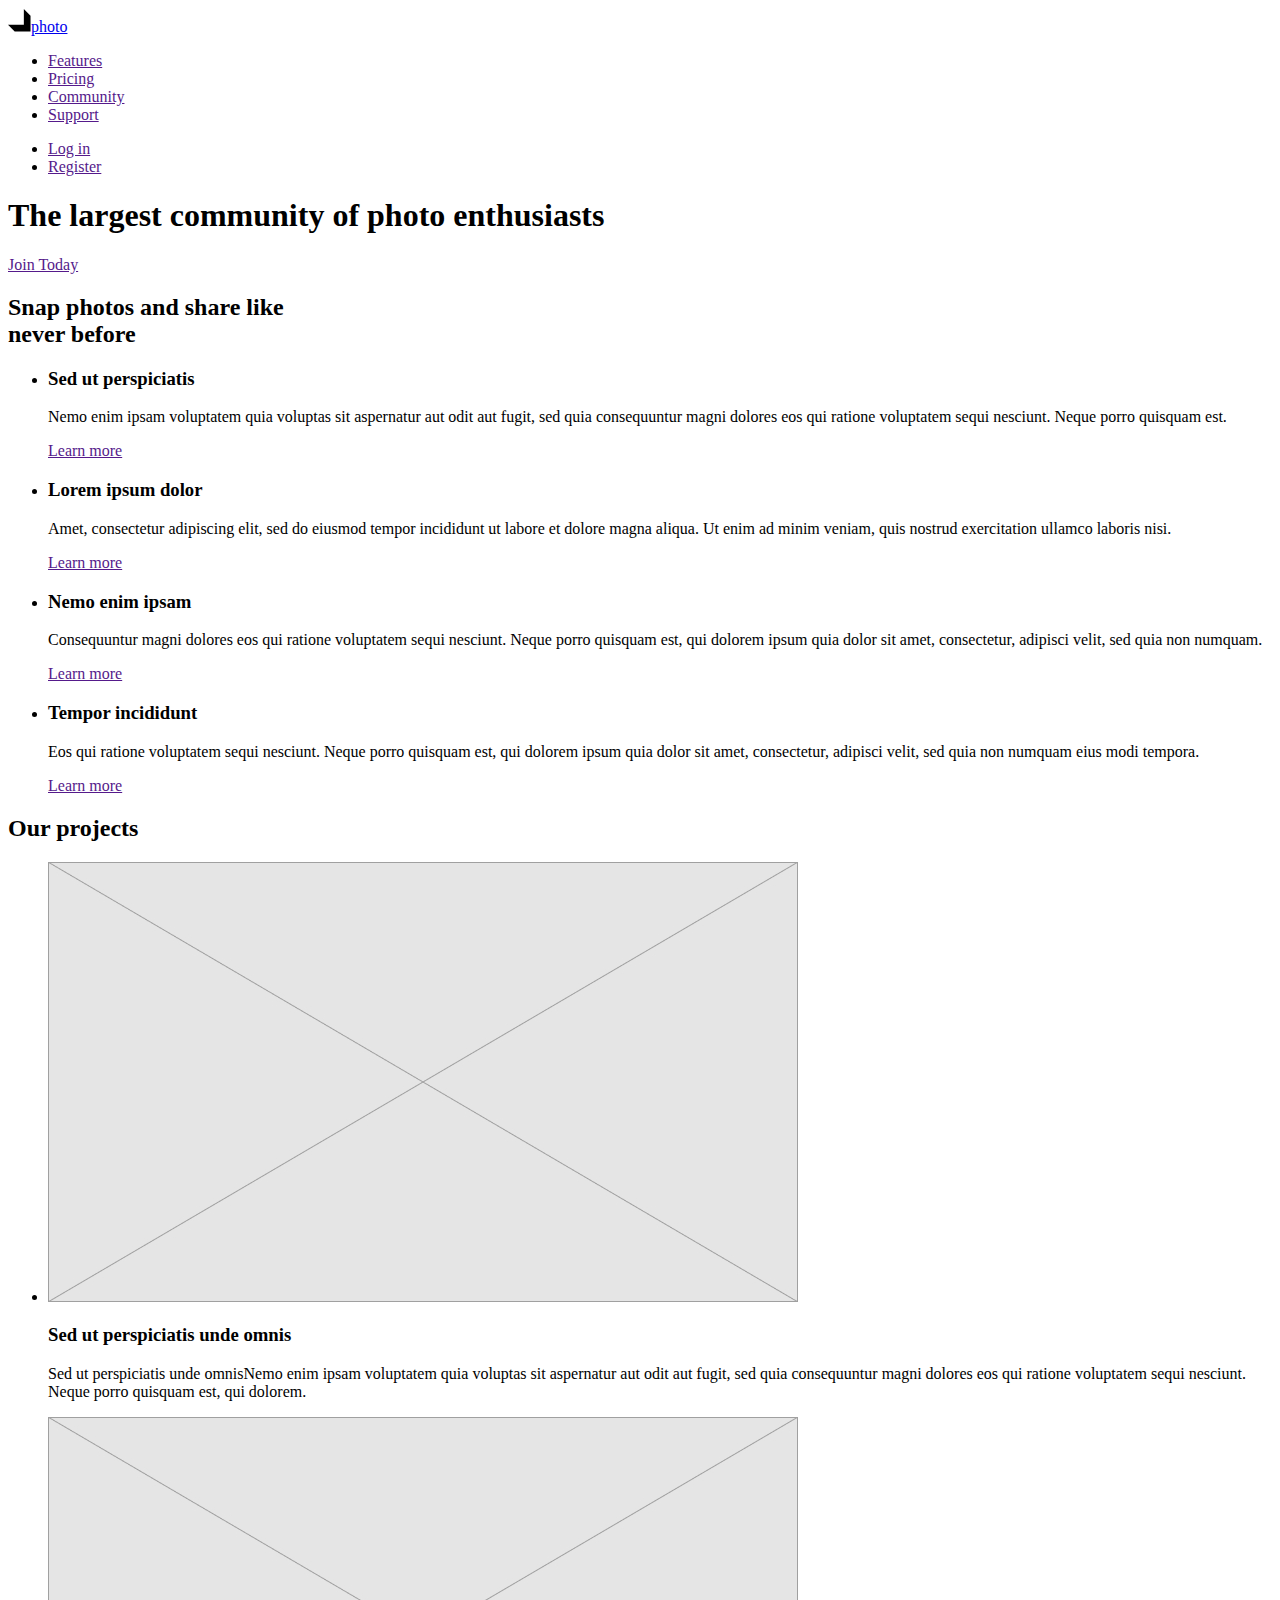
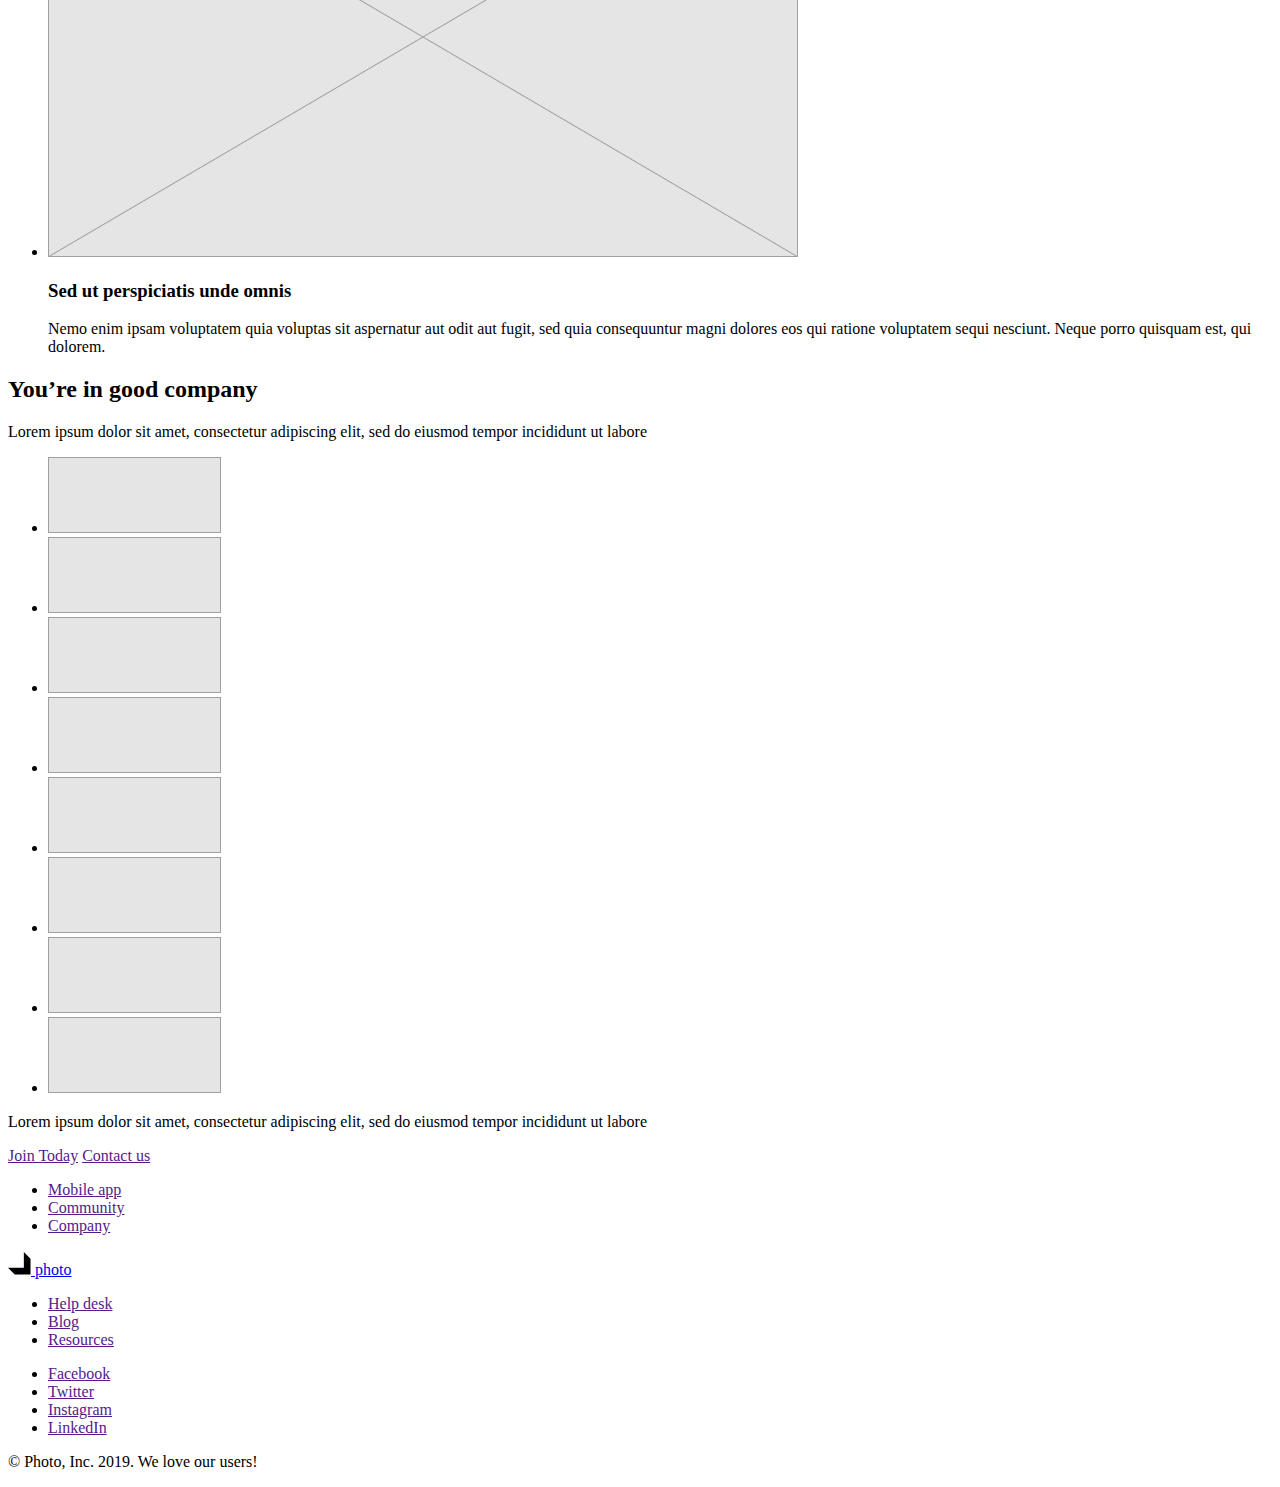
==== index.html @ 5317235e "html layout" ====
<!DOCTYPE html>
<html lang="en">
  <head>
    <meta charset="UTF-8" />
    <meta http-equiv="X-UA-Compatible" content="IE=edge" />
    <meta name="viewport" content="width=device-width, initial-scale=1.0" />
    <title>Document</title>
  </head>
  <body>
    <header>
      <a href="./index.html"><img src="./images/logo.svg" alt="" />photo</a>
      <nav>
        <ul>
          <li><a href="">Features</a></li>
          <li><a href="">Pricing</a></li>
          <li><a href="">Community</a></li>
          <li><a href="">Support</a></li>
        </ul>
        <ul>
          <li><a href="">Log in</a></li>
          <li><a href="">Register</a></li>
        </ul>
      </nav>
    </header>

    <main>
      <!--Hero-->
      <section>
        <h1>The largest community of photo enthusiasts</h1>
        <a href="">Join Today</a>
      </section>

      <!--Advantages-->
      <section>
        <h2>
          Snap photos and share like <br />
          never before
        </h2>
        <ul>
          <li>
            <h3>Sed ut perspiciatis</h3>
            <p>
              Nemo enim ipsam voluptatem quia voluptas sit aspernatur aut odit aut fugit, sed quia consequuntur magni
              dolores eos qui ratione voluptatem sequi nesciunt. Neque porro quisquam est.
            </p>
            <a href="">Learn more</a>
          </li>
          <li>
            <h3>Lorem ipsum dolor</h3>
            <p>
              Amet, consectetur adipiscing elit, sed do eiusmod tempor incididunt ut labore et dolore magna aliqua. Ut
              enim ad minim veniam, quis nostrud exercitation ullamco laboris nisi.
            </p>
            <a href="">Learn more</a>
          </li>
          <li>
            <h3>Nemo enim ipsam</h3>
            <p>
              Consequuntur magni dolores eos qui ratione voluptatem sequi nesciunt. Neque porro quisquam est, qui
              dolorem ipsum quia dolor sit amet, consectetur, adipisci velit, sed quia non numquam.
            </p>
            <a href="">Learn more</a>
          </li>
          <li>
            <h3>Tempor incididunt</h3>
            <p>
              Eos qui ratione voluptatem sequi nesciunt. Neque porro quisquam est, qui dolorem ipsum quia dolor sit
              amet, consectetur, adipisci velit, sed quia non numquam eius modi tempora.
            </p>
            <a href="">Learn more</a>
          </li>
        </ul>
      </section>

      <!-- Our projects -->
      <section>
        <h2>Our projects</h2>
        <ul>
          <li>
            <img src="./images/placeholder.jpg" width="750" alt="Winter forest" />
            <h3>Sed ut perspiciatis unde omnis</h3>
            <p>
              Sed ut perspiciatis unde omnisNemo enim ipsam voluptatem quia voluptas sit aspernatur aut odit aut fugit,
              sed quia consequuntur magni dolores eos qui ratione voluptatem sequi nesciunt. Neque porro quisquam est,
              qui dolorem.
            </p>
          </li>
          <li>
            <img src="./images/placeholder.jpg" width="750" alt="Field" />
            <h3>Sed ut perspiciatis unde omnis</h3>
            <p>
              Nemo enim ipsam voluptatem quia voluptas sit aspernatur aut odit aut fugit, sed quia consequuntur magni
              dolores eos qui ratione voluptatem sequi nesciunt. Neque porro quisquam est, qui dolorem.
            </p>
          </li>
        </ul>
      </section>

      <!-- Testimonials -->
      <section>
        <h2>You’re in good company</h2>
        <p>Lorem ipsum dolor sit amet, consectetur adipiscing elit, sed do eiusmod tempor incididunt ut labore</p>
        <ul>
          <li>
            <a href=""><img src="./images/icon.svg" alt="company logo" /></a>
          </li>
          <li>
            <a href=""><img src="./images/icon.svg" alt="company logo" /></a>
          </li>
          <li>
            <a href=""><img src="./images/icon.svg" alt="company logo" /></a>
          </li>
          <li>
            <a href=""><img src="./images/icon.svg" alt="company logo" /></a>
          </li>
          <li>
            <a href=""><img src="./images/icon.svg" alt="company logo" /></a>
          </li>
          <li>
            <a href=""><img src="./images/icon.svg" alt="company logo" /></a>
          </li>
          <li>
            <a href=""><img src="./images/icon.svg" alt="company logo" /></a>
          </li>
          <li>
            <a href=""><img src="./images/icon.svg" alt="company logo" /></a>
          </li>
        </ul>
      </section>

      <!-- signup -->
      <section>
        <p>Lorem ipsum dolor sit amet, consectetur adipiscing elit, sed do eiusmod tempor incididunt ut labore</p>
        <div>
          <a href="">Join Today</a>
          <a href="">Contact us</a>
        </div>
      </section>
    </main>

    <!-- Футер -->
    <footer>
      <ul>
        <li><a href="">Mobile app</a></li>
        <li><a href="">Community</a></li>
        <li><a href="">Company</a></li>
      </ul>

      <a href="./index.html">
        <img src="./images/logo.svg" alt="Логотип компании" />
        photo
      </a>

      <ul>
        <li><a href="">Help desk</a></li>
        <li><a href="">Blog</a></li>
        <li><a href="">Resources</a></li>
      </ul>

      <ul>
        <li><a href="" aria-label="Ссылка на Facebook">Facebook</a></li>
        <li><a href="" aria-label="Ссылка на Twitter">Twitter</a></li>
        <li><a href="" aria-label="Ссылка на Instagram">Instagram</a></li>
        <li><a href="" aria-label="Ссылка на LinkedIn">LinkedIn</a></li>
      </ul>

      <p>&#169; Photo, Inc. 2019. We love our users!</p>
    </footer>
  </body>
</html>
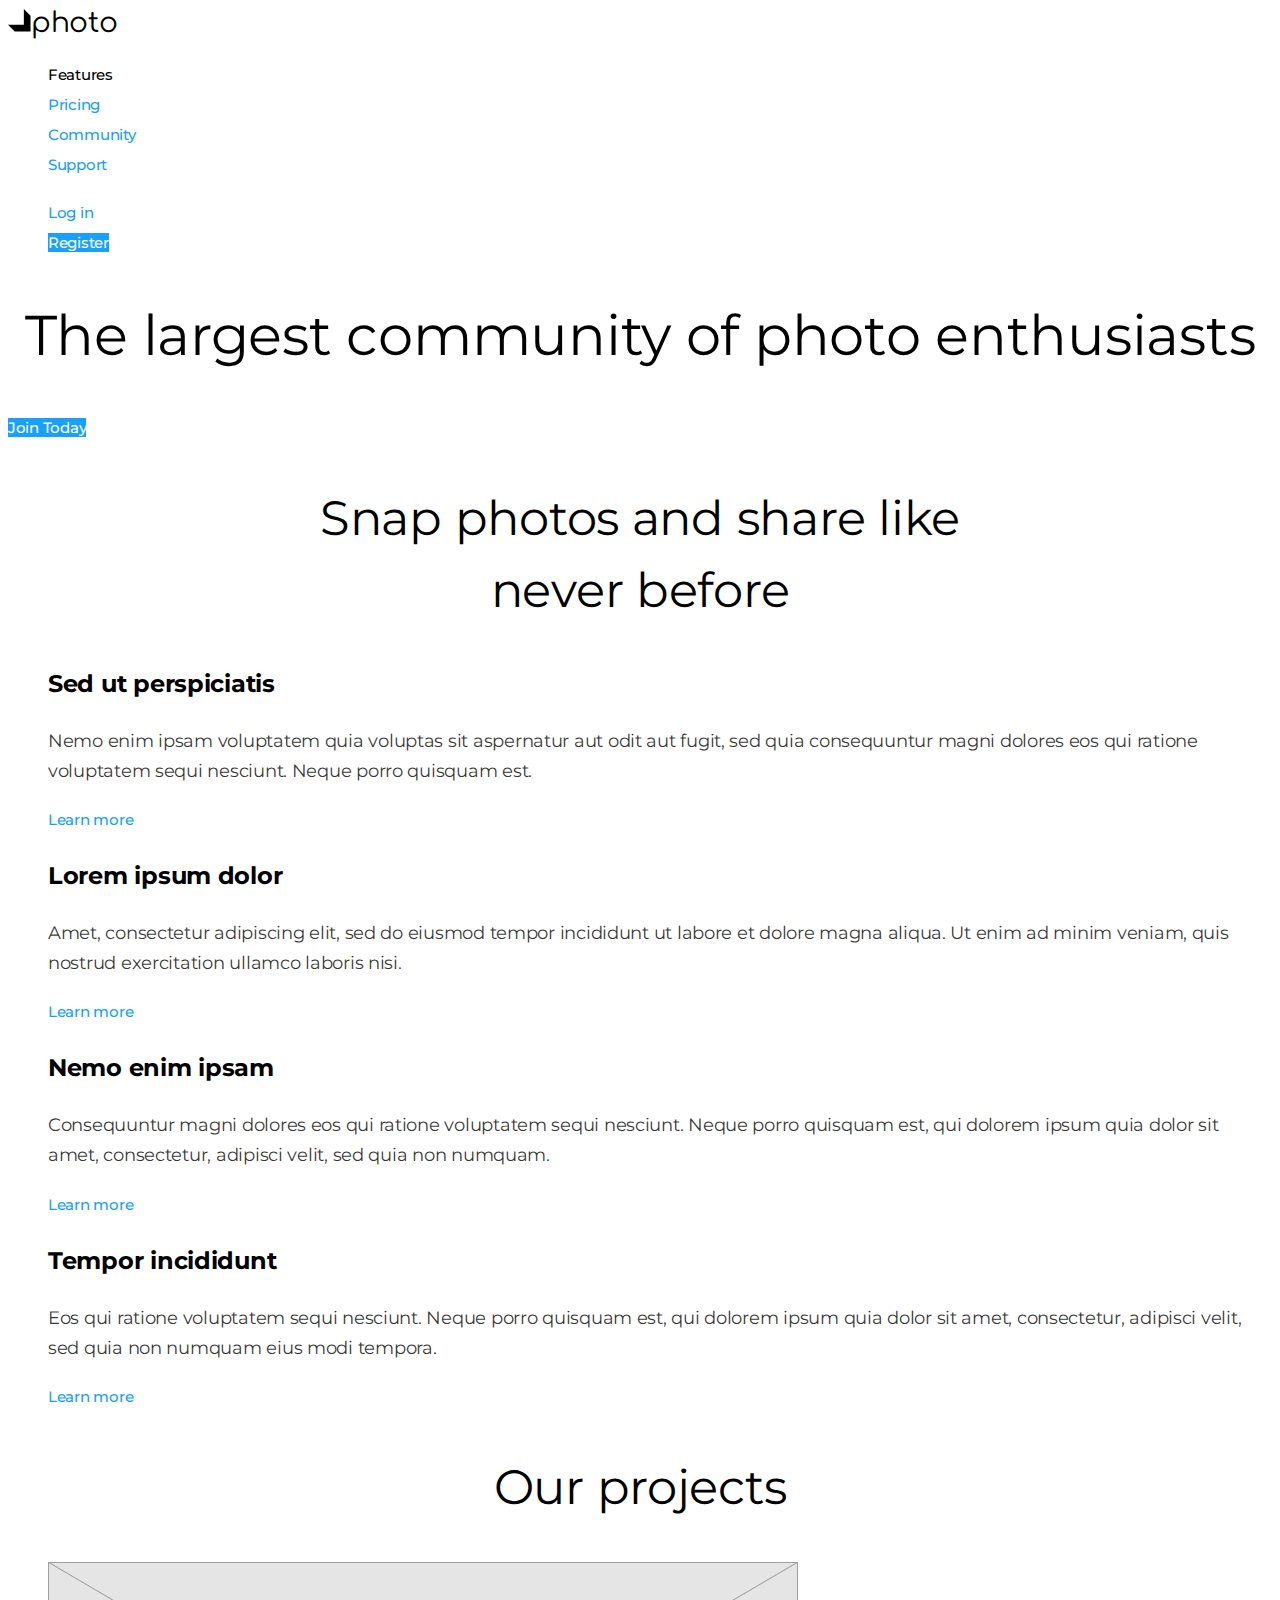
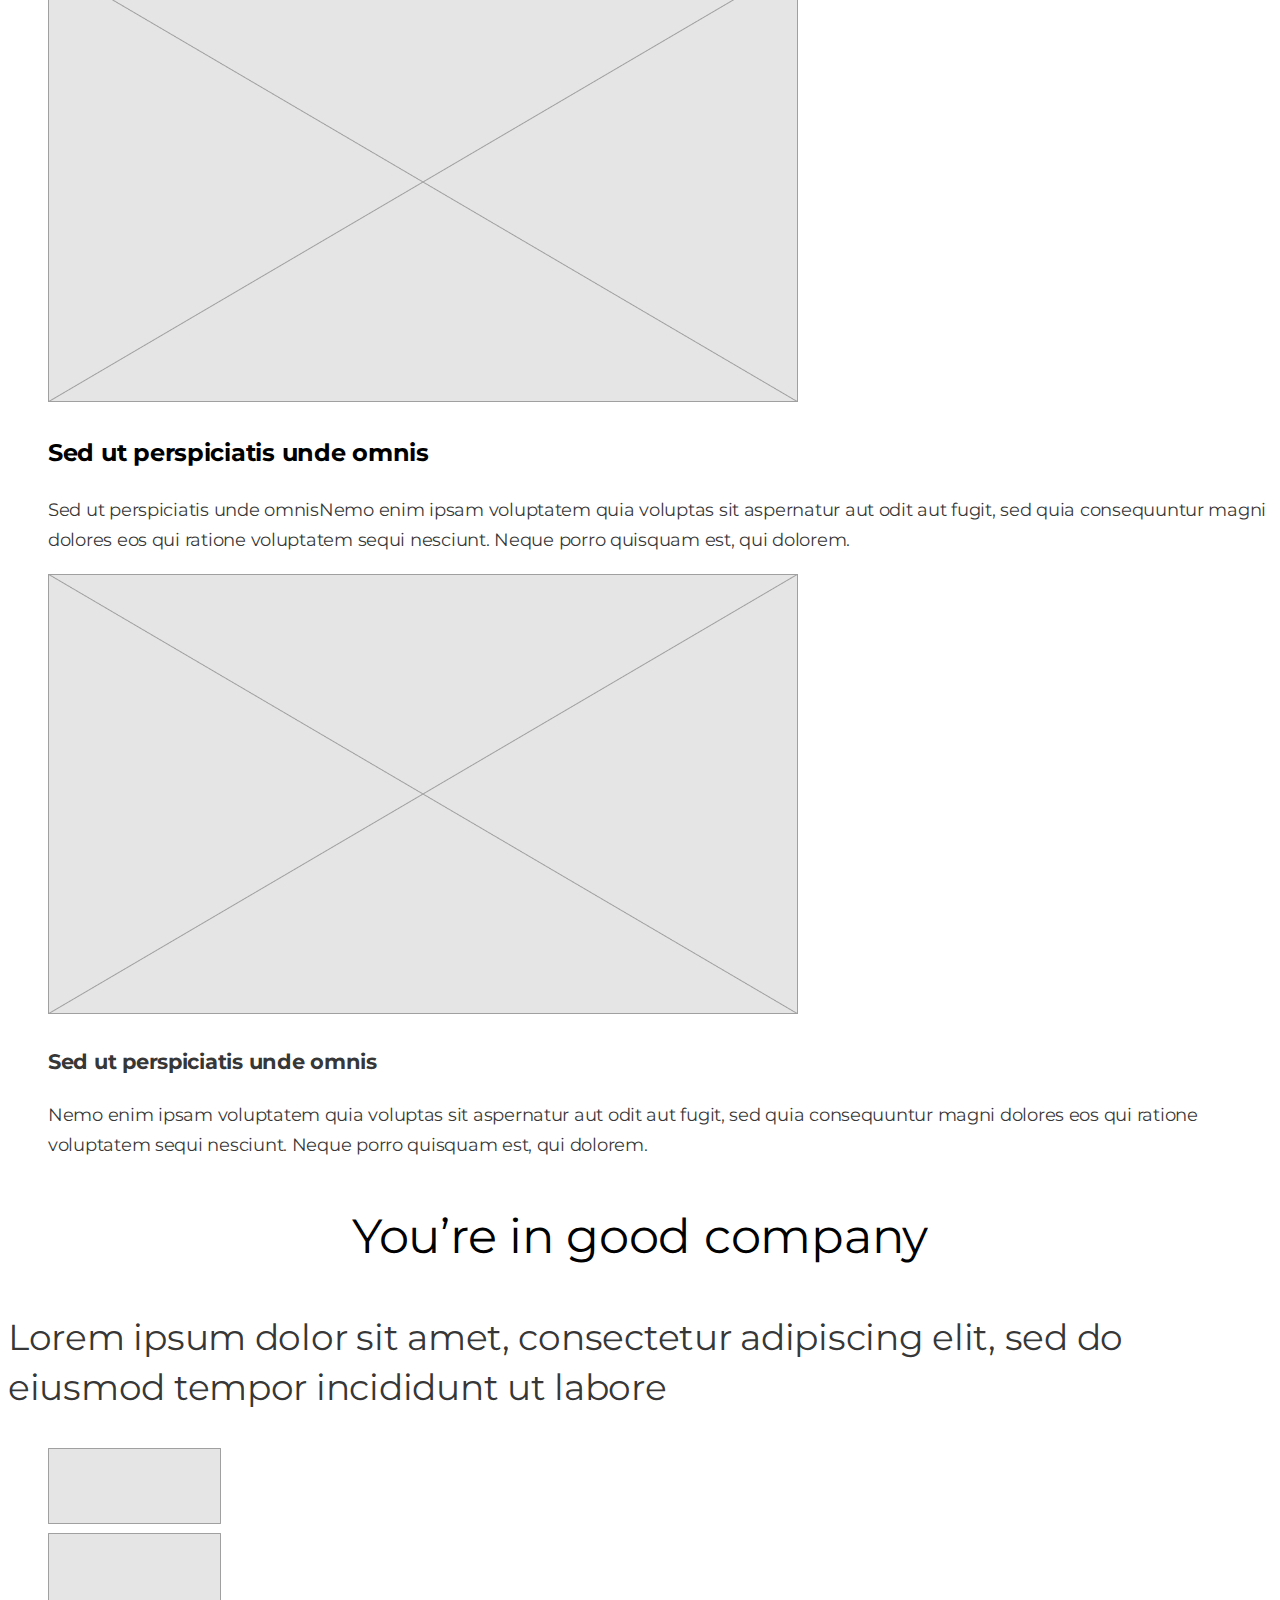
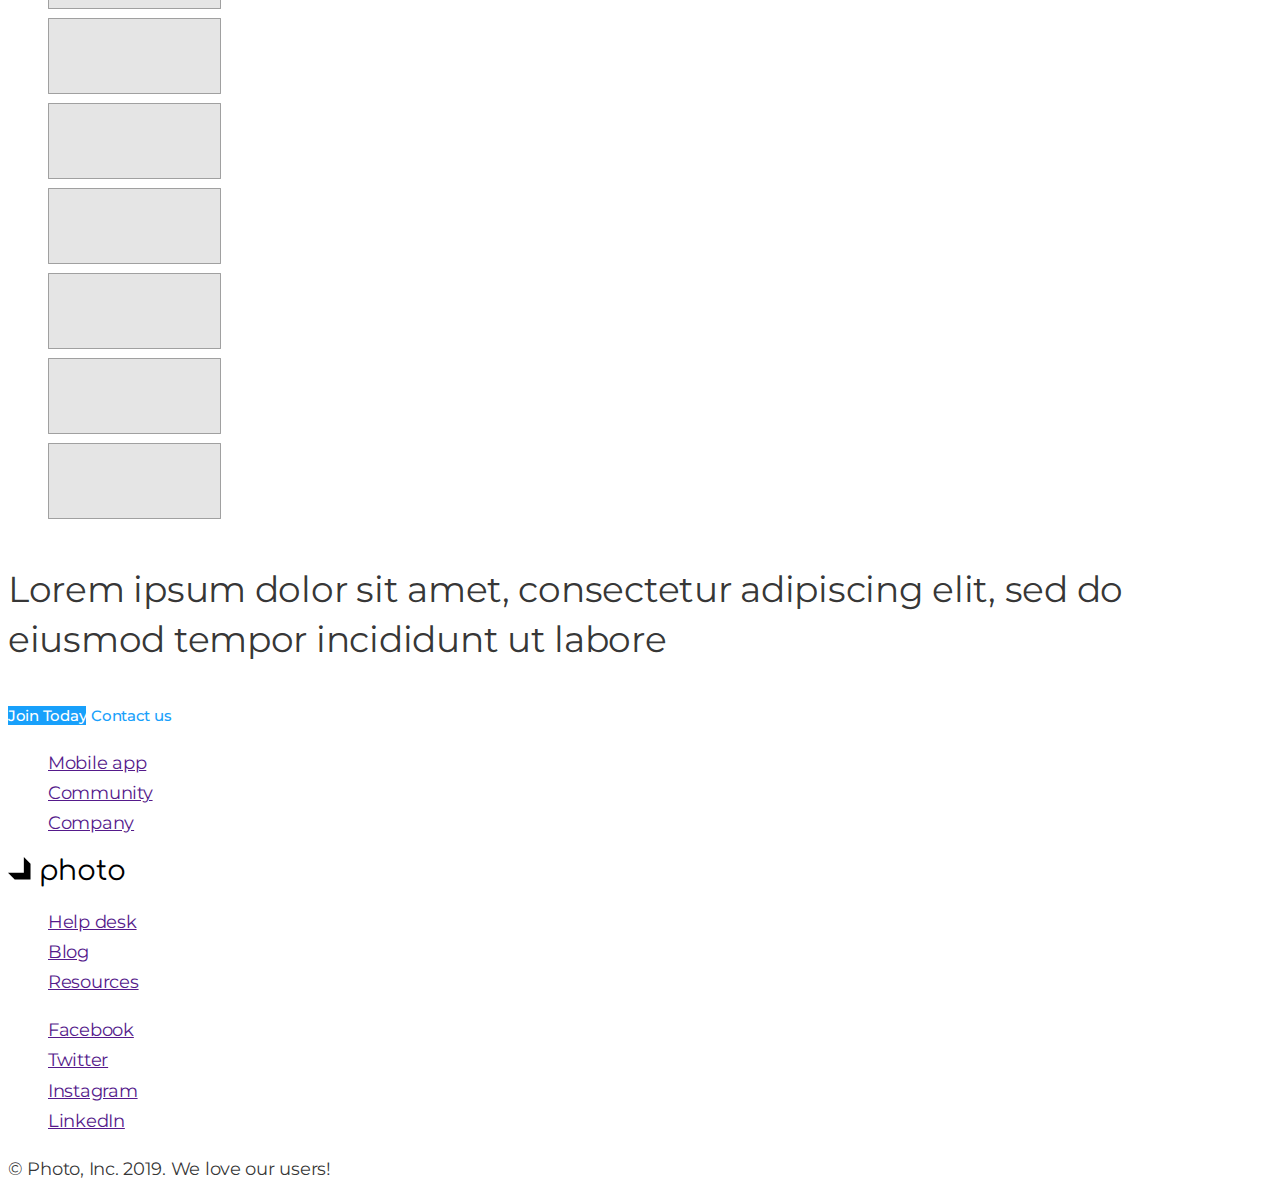
==== commit d0a33704: "font and color changes" ====
--- a/index.html
+++ b/index.html
@@ -4,81 +4,86 @@
     <meta charset="UTF-8" />
     <meta http-equiv="X-UA-Compatible" content="IE=edge" />
     <meta name="viewport" content="width=device-width, initial-scale=1.0" />
+    <link
+      href="https://fonts.googleapis.com/css2?family=Comfortaa&family=Montserrat:wght@400;500;700&family=Mukta:wght@700&display=swap"
+      rel="stylesheet"
+    />
+    <link rel="stylesheet" href="css/styles.css" />
     <title>Document</title>
   </head>
   <body>
     <header>
-      <a href="./index.html"><img src="./images/logo.svg" alt="" />photo</a>
+      <a href="./index.html" class="logo"><img src="./images/logo.svg" alt="" />photo</a>
       <nav>
-        <ul>
-          <li><a href="">Features</a></li>
-          <li><a href="">Pricing</a></li>
-          <li><a href="">Community</a></li>
-          <li><a href="">Support</a></li>
+        <ul class="site-nav list">
+          <li><a href="" class="link current">Features</a></li>
+          <li><a href="" class="link">Pricing</a></li>
+          <li><a href="./community.html" class="link">Community</a></li>
+          <li><a href="" class="link">Support</a></li>
         </ul>
-        <ul>
-          <li><a href="">Log in</a></li>
-          <li><a href="">Register</a></li>
+        <ul class="auth-nav list">
+          <li><a href="" class="button secondary">Log in</a></li>
+          <li><a href="" class="button primary">Register</a></li>
         </ul>
       </nav>
     </header>
 
     <main>
       <!--Hero-->
-      <section>
-        <h1>The largest community of photo enthusiasts</h1>
-        <a href="">Join Today</a>
+      <section class="hero">
+        <h1 class="hero-title">The largest community of photo enthusiasts</h1>
+        <a href="" class="button primary">Join Today</a>
       </section>
 
       <!--Advantages-->
-      <section>
-        <h2>
+      <section class="section">
+        <h2 class="section-title">
           Snap photos and share like <br />
           never before
         </h2>
-        <ul>
+        <ul class="feature-list list">
           <li>
-            <h3>Sed ut perspiciatis</h3>
+            <h3 class="title">Sed ut perspiciatis</h3>
             <p>
               Nemo enim ipsam voluptatem quia voluptas sit aspernatur aut odit aut fugit, sed quia consequuntur magni
               dolores eos qui ratione voluptatem sequi nesciunt. Neque porro quisquam est.
             </p>
-            <a href="">Learn more</a>
+            <a href="" class="button secondary">Learn more</a>
           </li>
           <li>
-            <h3>Lorem ipsum dolor</h3>
+            <h3 class="title">Lorem ipsum dolor</h3>
             <p>
               Amet, consectetur adipiscing elit, sed do eiusmod tempor incididunt ut labore et dolore magna aliqua. Ut
               enim ad minim veniam, quis nostrud exercitation ullamco laboris nisi.
             </p>
-            <a href="">Learn more</a>
+            <a href="" class="button secondary">Learn more</a>
           </li>
           <li>
-            <h3>Nemo enim ipsam</h3>
+            <h3 class="title">Nemo enim ipsam</h3>
             <p>
               Consequuntur magni dolores eos qui ratione voluptatem sequi nesciunt. Neque porro quisquam est, qui
               dolorem ipsum quia dolor sit amet, consectetur, adipisci velit, sed quia non numquam.
             </p>
-            <a href="">Learn more</a>
+            <a href="" class="button secondary">Learn more</a>
           </li>
           <li>
-            <h3>Tempor incididunt</h3>
+            <h3 class="title">Tempor incididunt</h3>
             <p>
               Eos qui ratione voluptatem sequi nesciunt. Neque porro quisquam est, qui dolorem ipsum quia dolor sit
               amet, consectetur, adipisci velit, sed quia non numquam eius modi tempora.
             </p>
-            <a href="">Learn more</a>
+            <a href="" class="button secondary">Learn more</a>
           </li>
         </ul>
       </section>
 
       <!-- Our projects -->
-      <section>
-        <h2>Our projects</h2>
-        <ul>
+      <section class="section">
+        <h2 class="section-title">Our projects</h2>
+        <ul class="work-list list">
           <li>
             <img src="./images/placeholder.jpg" width="750" alt="Winter forest" />
-            <h3>Sed ut perspiciatis unde omnis</h3>
+            <h3 class="title">Sed ut perspiciatis unde omnis</h3>
             <p>
               Sed ut perspiciatis unde omnisNemo enim ipsam voluptatem quia voluptas sit aspernatur aut odit aut fugit,
               sed quia consequuntur magni dolores eos qui ratione voluptatem sequi nesciunt. Neque porro quisquam est,
@@ -97,10 +102,12 @@
       </section>
 
       <!-- Testimonials -->
-      <section>
-        <h2>You’re in good company</h2>
-        <p>Lorem ipsum dolor sit amet, consectetur adipiscing elit, sed do eiusmod tempor incididunt ut labore</p>
-        <ul>
+      <section class="section">
+        <h2 class="section-title">You’re in good company</h2>
+        <p class="section-description">
+          Lorem ipsum dolor sit amet, consectetur adipiscing elit, sed do eiusmod tempor incididunt ut labore
+        </p>
+        <ul class="list">
           <li>
             <a href=""><img src="./images/icon.svg" alt="company logo" /></a>
           </li>
@@ -129,35 +136,37 @@
       </section>
 
       <!-- signup -->
-      <section>
-        <p>Lorem ipsum dolor sit amet, consectetur adipiscing elit, sed do eiusmod tempor incididunt ut labore</p>
+      <section class="section">
+        <p class="section-description">
+          Lorem ipsum dolor sit amet, consectetur adipiscing elit, sed do eiusmod tempor incididunt ut labore
+        </p>
         <div>
-          <a href="">Join Today</a>
-          <a href="">Contact us</a>
+          <a href="" class="button primary">Join Today</a>
+          <a href="" class="button secondary">Contact us</a>
         </div>
       </section>
     </main>
 
     <!-- Футер -->
     <footer>
-      <ul>
+      <ul class="list">
         <li><a href="">Mobile app</a></li>
         <li><a href="">Community</a></li>
         <li><a href="">Company</a></li>
       </ul>
 
-      <a href="./index.html">
+      <a href="./index.html" class="logo">
         <img src="./images/logo.svg" alt="Логотип компании" />
         photo
       </a>
 
-      <ul>
+      <ul class="list">
         <li><a href="">Help desk</a></li>
         <li><a href="">Blog</a></li>
         <li><a href="">Resources</a></li>
       </ul>
 
-      <ul>
+      <ul class="list">
         <li><a href="" aria-label="Ссылка на Facebook">Facebook</a></li>
         <li><a href="" aria-label="Ссылка на Twitter">Twitter</a></li>
         <li><a href="" aria-label="Ссылка на Instagram">Instagram</a></li>
--- a/css/styles.css
+++ b/css/styles.css
@@ -0,0 +1,112 @@
+/* the main text color #000000 */
+/* the second text color rgba(0, 0, 0, 0.8); */
+/* background white  #18A0FB;*/
+/* second background: #F5F5F5; */
+/* accent color #18A0FB; */
+
+:root {
+  --primary-text-color: rgba(0, 0, 0, 0.8);
+  --title-text-color: #000000;
+  --accent-color: #18a0fb;
+  --primary-white-color: #ffffff;
+}
+body {
+  background-color: var(--primary-white-color);
+  color: var(--primary-text-color);
+  font-family: Montserrat, sans-serif;
+  font-size: 18px;
+  line-height: 1.67;
+  letter-spacing: -0.015em;
+}
+.list {
+  list-style: none;
+}
+/* Logo */
+.logo {
+  color: var(--title-text-color);
+  font-family: Comfortaa, cursive;
+  font-size: 28px;
+  line-height: 1.14;
+  text-decoration: none;
+}
+
+.logo {
+  color: var(--title-text-color);
+}
+
+.logo:hover {
+  color: var(--accent-color);
+}
+
+.site-nav .link {
+  color: var(--accent-color);
+  font-weight: 500;
+  font-size: 15px;
+  line-height: 1.2;
+  text-decoration: none;
+}
+
+.site-nav .link:hover,
+.site-nav .link:focus {
+  color: var(--title-text-color);
+}
+
+.site-nav .link.current {
+  color: var(--title-text-color);
+}
+/* hero */
+
+.hero-title {
+  color: var(--title-text-color);
+  font-weight: 400;
+  font-size: 56px;
+  line-height: 1.43;
+  text-align: center;
+}
+
+/* sectioin */
+
+.section-title {
+  color: var(--title-text-color);
+  font-weight: 400;
+  font-size: 48px;
+  line-height: 1.5;
+  text-align: center;
+}
+.section-description {
+  font-size: 36px;
+  line-height: 1.39;
+}
+/* advantages and projects*/
+
+.feature-list .title,
+.work-list .title {
+  color: var(--title-text-color);
+  font-weight: 700;
+  font-size: 24px;
+  line-height: 1.5;
+}
+
+.feature-list .link {
+  color: var(--accent-color);
+}
+
+/* Button */
+.button {
+  color: var(--title-text-color);
+  background-color: var(--primary-white-color);
+  font-weight: 500;
+  font-size: 15px;
+  line-height: 1.2;
+  text-decoration: none;
+}
+
+.button.primary {
+  color: var(--primary-white-color);
+  background-color: var(--accent-color);
+}
+
+.button.secondary {
+  color: var(--accent-color);
+  background-color: var(--primary-white-color);
+}
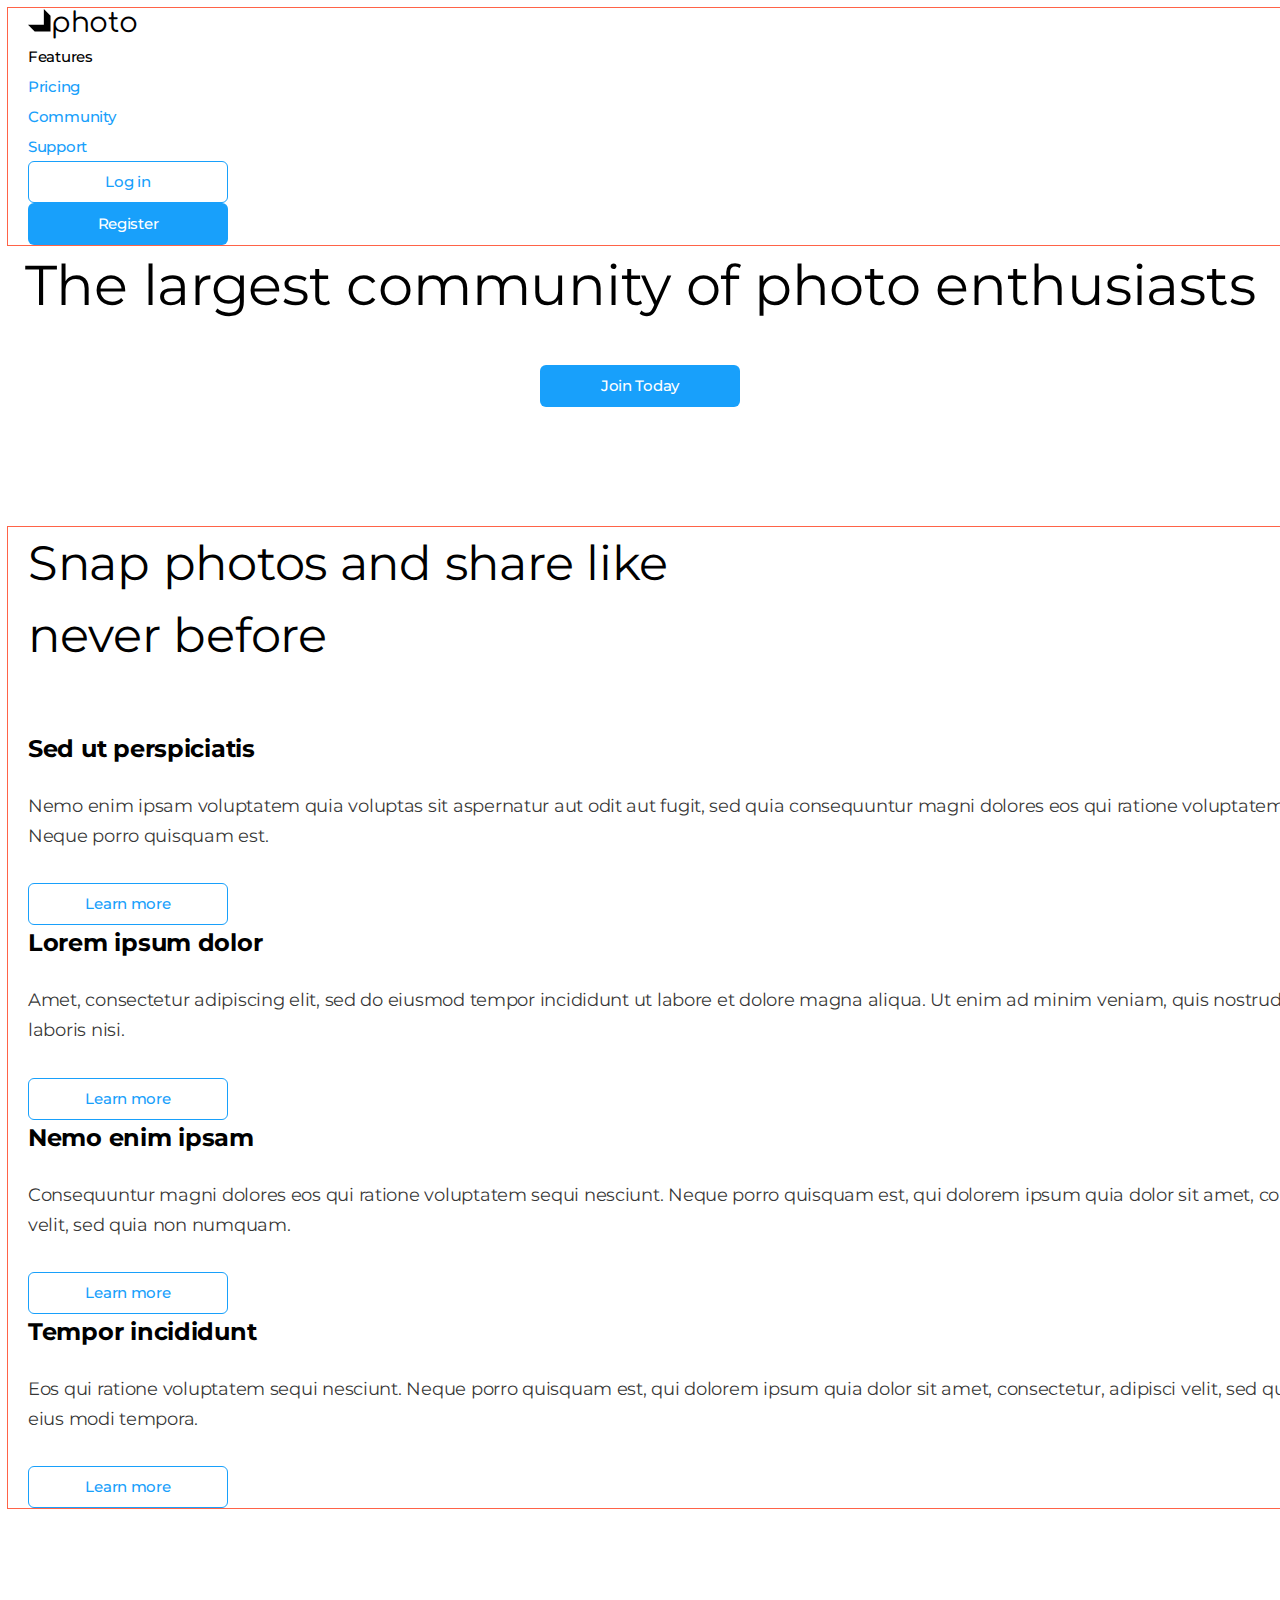
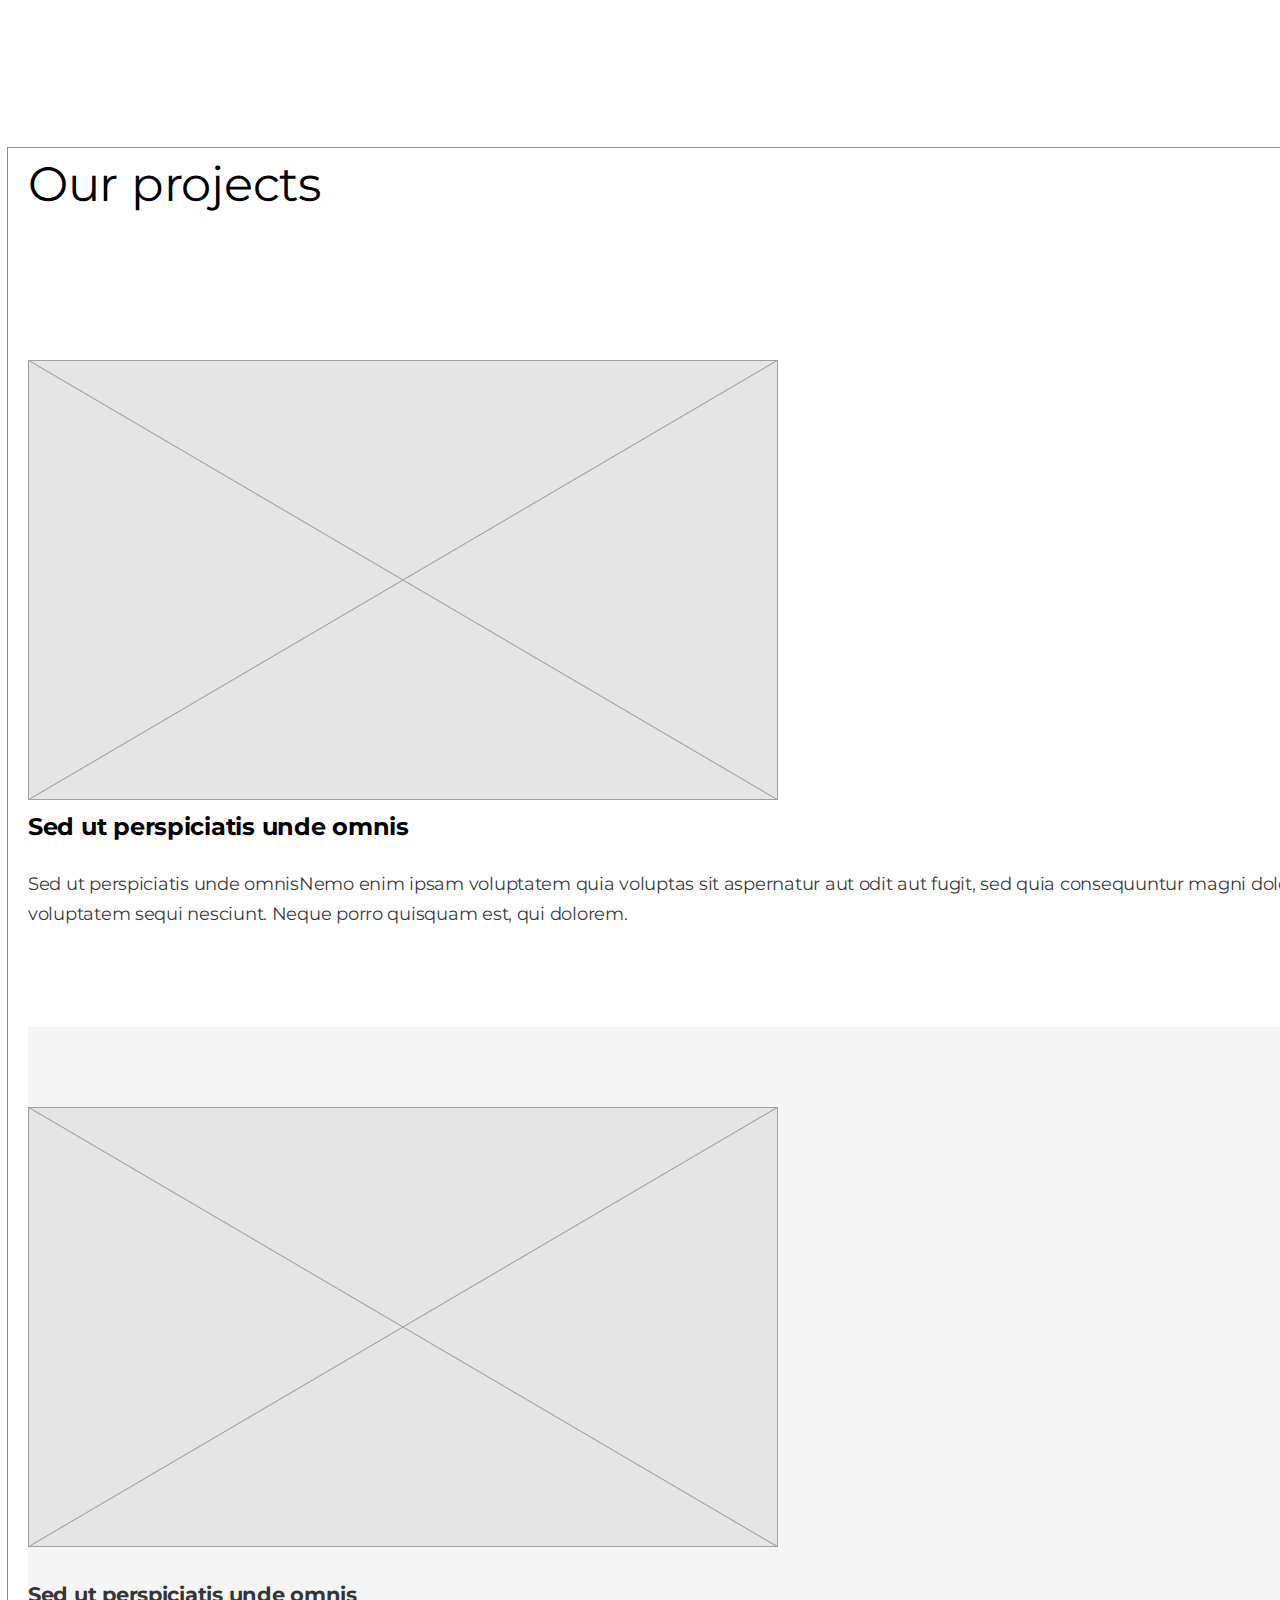
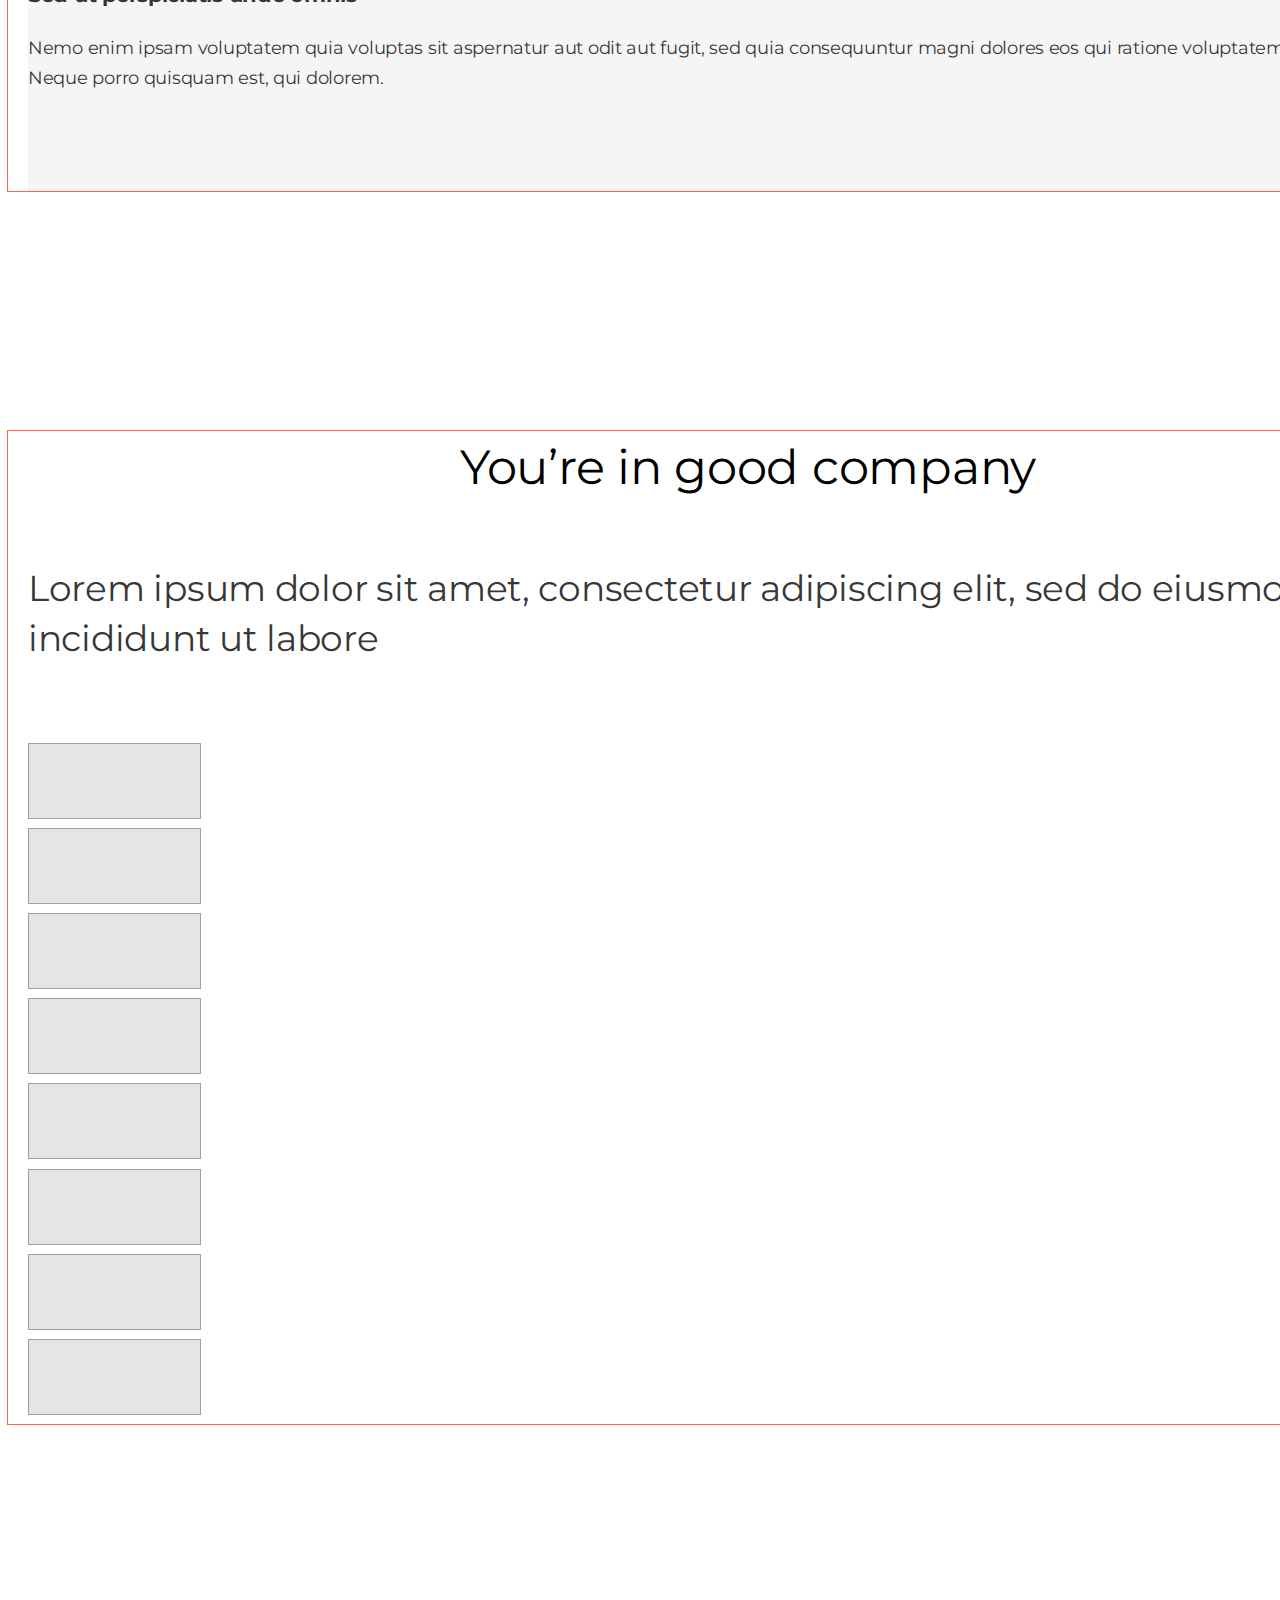
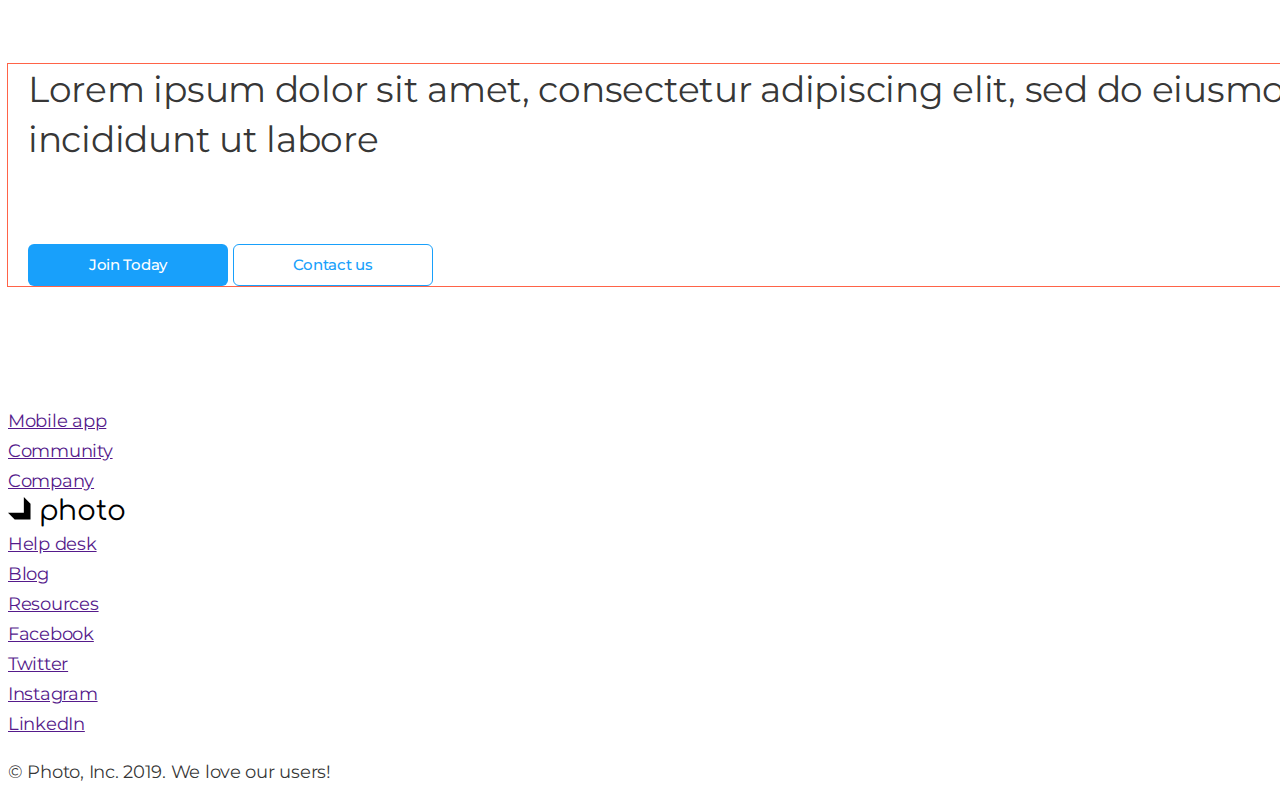
==== commit a7010a4d: "margins & paddings added" ====
--- a/index.html
+++ b/index.html
@@ -13,19 +13,21 @@
   </head>
   <body>
     <header>
-      <a href="./index.html" class="logo"><img src="./images/logo.svg" alt="" />photo</a>
-      <nav>
-        <ul class="site-nav list">
-          <li><a href="" class="link current">Features</a></li>
-          <li><a href="" class="link">Pricing</a></li>
-          <li><a href="./community.html" class="link">Community</a></li>
-          <li><a href="" class="link">Support</a></li>
-        </ul>
-        <ul class="auth-nav list">
-          <li><a href="" class="button secondary">Log in</a></li>
-          <li><a href="" class="button primary">Register</a></li>
-        </ul>
-      </nav>
+      <div class="container">
+        <a href="./index.html" class="logo"><img src="./images/logo.svg" alt="" />photo</a>
+        <nav>
+          <ul class="site-nav list">
+            <li><a href="" class="link current">Features</a></li>
+            <li><a href="" class="link">Pricing</a></li>
+            <li><a href="./community.html" class="link">Community</a></li>
+            <li><a href="" class="link">Support</a></li>
+          </ul>
+          <ul class="auth-nav list">
+            <li><a href="" class="button secondary">Log in</a></li>
+            <li><a href="" class="button primary">Register</a></li>
+          </ul>
+        </nav>
+      </div>
     </header>
 
     <main>
@@ -37,112 +39,120 @@
 
       <!--Advantages-->
       <section class="section">
-        <h2 class="section-title">
-          Snap photos and share like <br />
-          never before
-        </h2>
-        <ul class="feature-list list">
-          <li>
-            <h3 class="title">Sed ut perspiciatis</h3>
-            <p>
-              Nemo enim ipsam voluptatem quia voluptas sit aspernatur aut odit aut fugit, sed quia consequuntur magni
-              dolores eos qui ratione voluptatem sequi nesciunt. Neque porro quisquam est.
-            </p>
-            <a href="" class="button secondary">Learn more</a>
-          </li>
-          <li>
-            <h3 class="title">Lorem ipsum dolor</h3>
-            <p>
-              Amet, consectetur adipiscing elit, sed do eiusmod tempor incididunt ut labore et dolore magna aliqua. Ut
-              enim ad minim veniam, quis nostrud exercitation ullamco laboris nisi.
-            </p>
-            <a href="" class="button secondary">Learn more</a>
-          </li>
-          <li>
-            <h3 class="title">Nemo enim ipsam</h3>
-            <p>
-              Consequuntur magni dolores eos qui ratione voluptatem sequi nesciunt. Neque porro quisquam est, qui
-              dolorem ipsum quia dolor sit amet, consectetur, adipisci velit, sed quia non numquam.
-            </p>
-            <a href="" class="button secondary">Learn more</a>
-          </li>
-          <li>
-            <h3 class="title">Tempor incididunt</h3>
-            <p>
-              Eos qui ratione voluptatem sequi nesciunt. Neque porro quisquam est, qui dolorem ipsum quia dolor sit
-              amet, consectetur, adipisci velit, sed quia non numquam eius modi tempora.
-            </p>
-            <a href="" class="button secondary">Learn more</a>
-          </li>
-        </ul>
+        <div class="container">
+          <h2 class="section-title">
+            Snap photos and share like <br />
+            never before
+          </h2>
+          <ul class="feature-list list">
+            <li>
+              <h3 class="title">Sed ut perspiciatis</h3>
+              <p>
+                Nemo enim ipsam voluptatem quia voluptas sit aspernatur aut odit aut fugit, sed quia consequuntur magni
+                dolores eos qui ratione voluptatem sequi nesciunt. Neque porro quisquam est.
+              </p>
+              <a href="" class="button secondary">Learn more</a>
+            </li>
+            <li>
+              <h3 class="title">Lorem ipsum dolor</h3>
+              <p>
+                Amet, consectetur adipiscing elit, sed do eiusmod tempor incididunt ut labore et dolore magna aliqua. Ut
+                enim ad minim veniam, quis nostrud exercitation ullamco laboris nisi.
+              </p>
+              <a href="" class="button secondary">Learn more</a>
+            </li>
+            <li>
+              <h3 class="title">Nemo enim ipsam</h3>
+              <p>
+                Consequuntur magni dolores eos qui ratione voluptatem sequi nesciunt. Neque porro quisquam est, qui
+                dolorem ipsum quia dolor sit amet, consectetur, adipisci velit, sed quia non numquam.
+              </p>
+              <a href="" class="button secondary">Learn more</a>
+            </li>
+            <li>
+              <h3 class="title">Tempor incididunt</h3>
+              <p>
+                Eos qui ratione voluptatem sequi nesciunt. Neque porro quisquam est, qui dolorem ipsum quia dolor sit
+                amet, consectetur, adipisci velit, sed quia non numquam eius modi tempora.
+              </p>
+              <a href="" class="button secondary">Learn more</a>
+            </li>
+          </ul>
+        </div>
       </section>
 
       <!-- Our projects -->
       <section class="section">
-        <h2 class="section-title">Our projects</h2>
-        <ul class="work-list list">
-          <li>
-            <img src="./images/placeholder.jpg" width="750" alt="Winter forest" />
-            <h3 class="title">Sed ut perspiciatis unde omnis</h3>
-            <p>
-              Sed ut perspiciatis unde omnisNemo enim ipsam voluptatem quia voluptas sit aspernatur aut odit aut fugit,
-              sed quia consequuntur magni dolores eos qui ratione voluptatem sequi nesciunt. Neque porro quisquam est,
-              qui dolorem.
-            </p>
-          </li>
-          <li>
-            <img src="./images/placeholder.jpg" width="750" alt="Field" />
-            <h3>Sed ut perspiciatis unde omnis</h3>
-            <p>
-              Nemo enim ipsam voluptatem quia voluptas sit aspernatur aut odit aut fugit, sed quia consequuntur magni
-              dolores eos qui ratione voluptatem sequi nesciunt. Neque porro quisquam est, qui dolorem.
-            </p>
-          </li>
-        </ul>
+        <div class="container nopadding">
+          <h2 class="section-title">Our projects</h2>
+          <ul class="work-list list">
+            <li class="item">
+              <img src="./images/placeholder.jpg" width="750" alt="Winter forest" />
+              <h3 class="title">Sed ut perspiciatis unde omnis</h3>
+              <p>
+                Sed ut perspiciatis unde omnisNemo enim ipsam voluptatem quia voluptas sit aspernatur aut odit aut
+                fugit, sed quia consequuntur magni dolores eos qui ratione voluptatem sequi nesciunt. Neque porro
+                quisquam est, qui dolorem.
+              </p>
+            </li>
+            <li class="item">
+              <img src="./images/placeholder.jpg" width="750" alt="Field" />
+              <h3>Sed ut perspiciatis unde omnis</h3>
+              <p>
+                Nemo enim ipsam voluptatem quia voluptas sit aspernatur aut odit aut fugit, sed quia consequuntur magni
+                dolores eos qui ratione voluptatem sequi nesciunt. Neque porro quisquam est, qui dolorem.
+              </p>
+            </li>
+          </ul>
+        </div>
       </section>
 
       <!-- Testimonials -->
       <section class="section">
-        <h2 class="section-title">You’re in good company</h2>
-        <p class="section-description">
-          Lorem ipsum dolor sit amet, consectetur adipiscing elit, sed do eiusmod tempor incididunt ut labore
-        </p>
-        <ul class="list">
-          <li>
-            <a href=""><img src="./images/icon.svg" alt="company logo" /></a>
-          </li>
-          <li>
-            <a href=""><img src="./images/icon.svg" alt="company logo" /></a>
-          </li>
-          <li>
-            <a href=""><img src="./images/icon.svg" alt="company logo" /></a>
-          </li>
-          <li>
-            <a href=""><img src="./images/icon.svg" alt="company logo" /></a>
-          </li>
-          <li>
-            <a href=""><img src="./images/icon.svg" alt="company logo" /></a>
-          </li>
-          <li>
-            <a href=""><img src="./images/icon.svg" alt="company logo" /></a>
-          </li>
-          <li>
-            <a href=""><img src="./images/icon.svg" alt="company logo" /></a>
-          </li>
-          <li>
-            <a href=""><img src="./images/icon.svg" alt="company logo" /></a>
-          </li>
-        </ul>
+        <div class="container">
+          <h2 class="section-title centered">You’re in good company</h2>
+          <p class="section-description">
+            Lorem ipsum dolor sit amet, consectetur adipiscing elit, sed do eiusmod tempor incididunt ut labore
+          </p>
+          <ul class="list">
+            <li>
+              <a href=""><img src="./images/icon.svg" alt="company logo" /></a>
+            </li>
+            <li>
+              <a href=""><img src="./images/icon.svg" alt="company logo" /></a>
+            </li>
+            <li>
+              <a href=""><img src="./images/icon.svg" alt="company logo" /></a>
+            </li>
+            <li>
+              <a href=""><img src="./images/icon.svg" alt="company logo" /></a>
+            </li>
+            <li>
+              <a href=""><img src="./images/icon.svg" alt="company logo" /></a>
+            </li>
+            <li>
+              <a href=""><img src="./images/icon.svg" alt="company logo" /></a>
+            </li>
+            <li>
+              <a href=""><img src="./images/icon.svg" alt="company logo" /></a>
+            </li>
+            <li>
+              <a href=""><img src="./images/icon.svg" alt="company logo" /></a>
+            </li>
+          </ul>
+        </div>
       </section>
 
       <!-- signup -->
       <section class="section">
-        <p class="section-description">
-          Lorem ipsum dolor sit amet, consectetur adipiscing elit, sed do eiusmod tempor incididunt ut labore
-        </p>
-        <div>
-          <a href="" class="button primary">Join Today</a>
-          <a href="" class="button secondary">Contact us</a>
+        <div class="container">
+          <p class="section-description">
+            Lorem ipsum dolor sit amet, consectetur adipiscing elit, sed do eiusmod tempor incididunt ut labore
+          </p>
+          <div>
+            <a href="" class="button primary">Join Today</a>
+            <a href="" class="button secondary">Contact us</a>
+          </div>
         </div>
       </section>
     </main>
--- a/css/styles.css
+++ b/css/styles.css
@@ -9,6 +9,7 @@
   --title-text-color: #000000;
   --accent-color: #18a0fb;
   --primary-white-color: #ffffff;
+  --secondary-bg-color: #f5f5f5;
 }
 body {
   background-color: var(--primary-white-color);
@@ -18,7 +19,17 @@
   line-height: 1.67;
   letter-spacing: -0.015em;
 }
+.container {
+  margin-left: auto;
+  margin-right: auto;
+  padding-left: 20px;
+  padding-right: 20px;
+  width: 1440px;
+  outline: 1px solid tomato;
+}
 .list {
+  margin: 0;
+  padding: 0;
   list-style: none;
 }
 /* Logo */
@@ -56,7 +67,13 @@
 }
 /* hero */
 
+.hero {
+  text-align: center;
+}
+
 .hero-title {
+  margin-top: 0;
+  margin-bottom: 40px;
   color: var(--title-text-color);
   font-weight: 400;
   font-size: 56px;
@@ -66,14 +83,30 @@
 
 /* sectioin */
 
+.section {
+  padding-top: 120px;
+  padding-bottom: 120px;
+}
+
+.section.nopadding {
+  padding: 0;
+}
+
 .section-title {
   color: var(--title-text-color);
+  margin-top: 0;
+  margin-bottom: 60px;
   font-weight: 400;
   font-size: 48px;
   line-height: 1.5;
+}
+
+.section-title.centered {
   text-align: center;
 }
 .section-description {
+  margin-top: 0;
+  margin-bottom: 80px;
   font-size: 36px;
   line-height: 1.39;
 }
@@ -81,24 +114,48 @@
 
 .feature-list .title,
 .work-list .title {
+  margin-top: 0;
+  margin-bottom: 24px;
   color: var(--title-text-color);
   font-weight: 700;
   font-size: 24px;
   line-height: 1.5;
 }
 
+.feature-list p {
+  margin-top: 0;
+  margin-bottom: 32px;
+}
+
 .feature-list .link {
   color: var(--accent-color);
 }
 
+/* works */
+
+.work-list > .item {
+  padding-top: 80px;
+  padding-bottom: 80px;
+}
+
+.work-list > .item:nth-child(2n) {
+  background-color: var(--secondary-bg-color);
+}
+
 /* Button */
 .button {
+  border-radius: 6px;
+  padding: 11px 34px;
+  display: inline-block;
+  min-width: 130px;
+  border: 1px solid transparent;
   color: var(--title-text-color);
   background-color: var(--primary-white-color);
   font-weight: 500;
   font-size: 15px;
   line-height: 1.2;
   text-decoration: none;
+  text-align: center;
 }
 
 .button.primary {
@@ -109,4 +166,5 @@
 .button.secondary {
   color: var(--accent-color);
   background-color: var(--primary-white-color);
+  border-color: var(--accent-color);
 }
